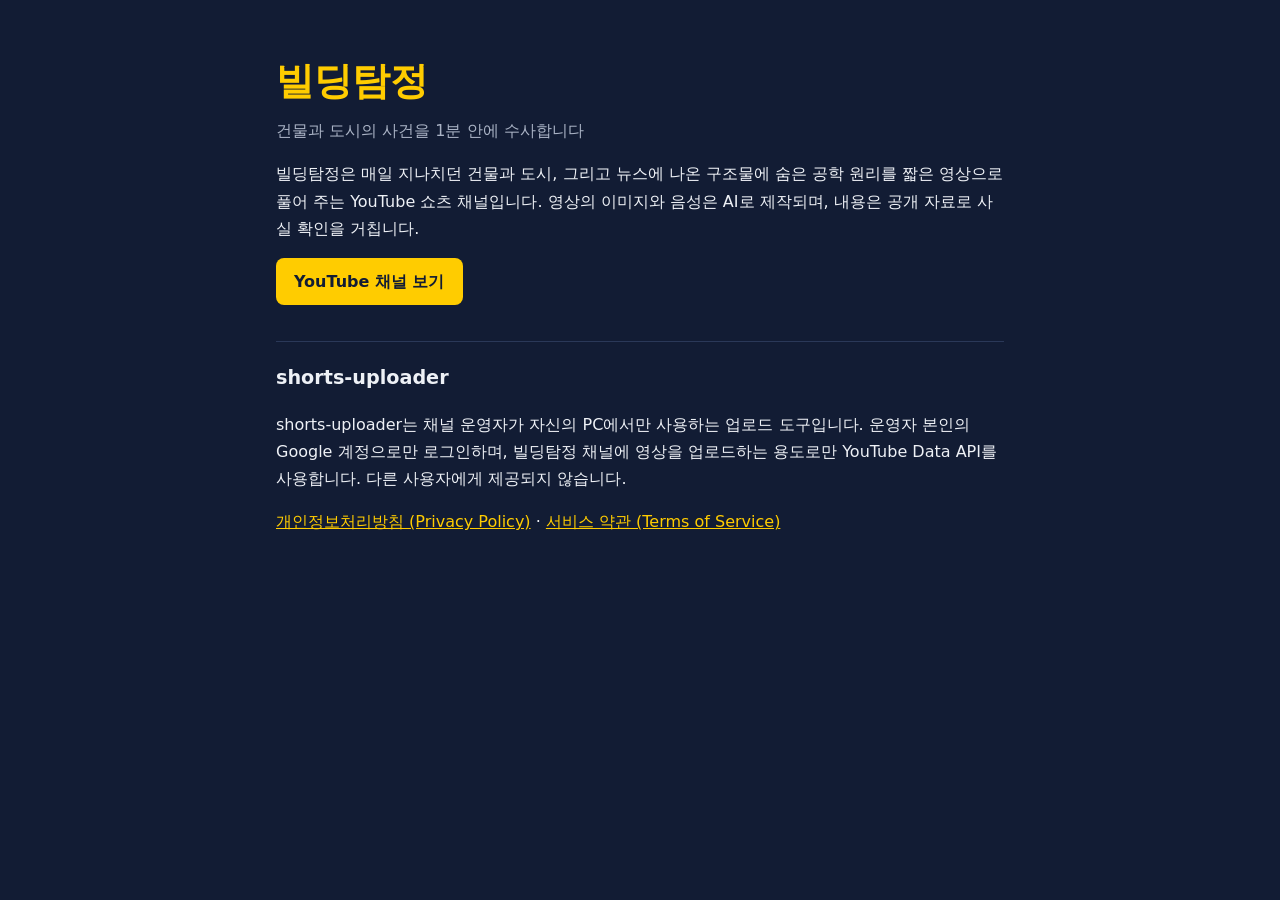
==== index.html @ f4584ab4 "Add channel homepage, privacy policy and terms Co-Authored-By: Claude Opus 5.5 <noreply@anthropic.co" ====
<!doctype html>
<html lang="ko">
<head>
<meta charset="utf-8">
<meta name="viewport" content="width=device-width, initial-scale=1">
<title>빌딩탐정</title>
<meta name="description" content="빌딩탐정 — 건물과 도시의 사건을 1분 안에 수사하는 YouTube 쇼츠 채널">
<link rel="stylesheet" href="style.css">
</head>
<body>
<main>
  <h1>빌딩탐정</h1>
  <p class="tag">건물과 도시의 사건을 1분 안에 수사합니다</p>
  <p>빌딩탐정은 매일 지나치던 건물과 도시, 그리고 뉴스에 나온 구조물에 숨은 공학 원리를 짧은 영상으로 풀어 주는 YouTube 쇼츠 채널입니다.
     영상의 이미지와 음성은 AI로 제작되며, 내용은 공개 자료로 사실 확인을 거칩니다.</p>
  <p><a class="btn" href="https://www.youtube.com/@%EB%B9%8C%EB%94%A9%ED%83%90%EC%A0%95">YouTube 채널 보기</a></p>

  <h2>shorts-uploader</h2>
  <p>shorts-uploader는 채널 운영자가 자신의 PC에서만 사용하는 업로드 도구입니다. 운영자 본인의 Google 계정으로만 로그인하며,
     빌딩탐정 채널에 영상을 업로드하는 용도로만 YouTube Data API를 사용합니다. 다른 사용자에게 제공되지 않습니다.</p>
  <p><a href="privacy.html">개인정보처리방침 (Privacy Policy)</a> · <a href="terms.html">서비스 약관 (Terms of Service)</a></p>
</main>
</body>
</html>
---- style.css ----
:root { --bg: #121c34; --fg: #eef1f6; --muted: #aab3c5; --accent: #ffcc00; }
* { box-sizing: border-box; }
body { margin: 0; background: var(--bg); color: var(--fg); font-family: "Malgun Gothic", "Apple SD Gothic Neo", system-ui, sans-serif; line-height: 1.7; }
main { max-width: 760px; margin: 0 auto; padding: 48px 16px 64px; }
h1 { color: var(--accent); font-size: 2.4rem; margin: 0 0 4px; }
h2 { font-size: 1.2rem; margin-top: 36px; border-top: 1px solid #2a3858; padding-top: 20px; }
.tag { color: var(--muted); margin-top: 0; }
a { color: var(--accent); }
.btn { display: inline-block; background: var(--accent); color: #121c34; padding: 10px 18px; border-radius: 8px; text-decoration: none; font-weight: 700; }
hr { border: 0; border-top: 1px solid #2a3858; margin: 40px 0 0; }
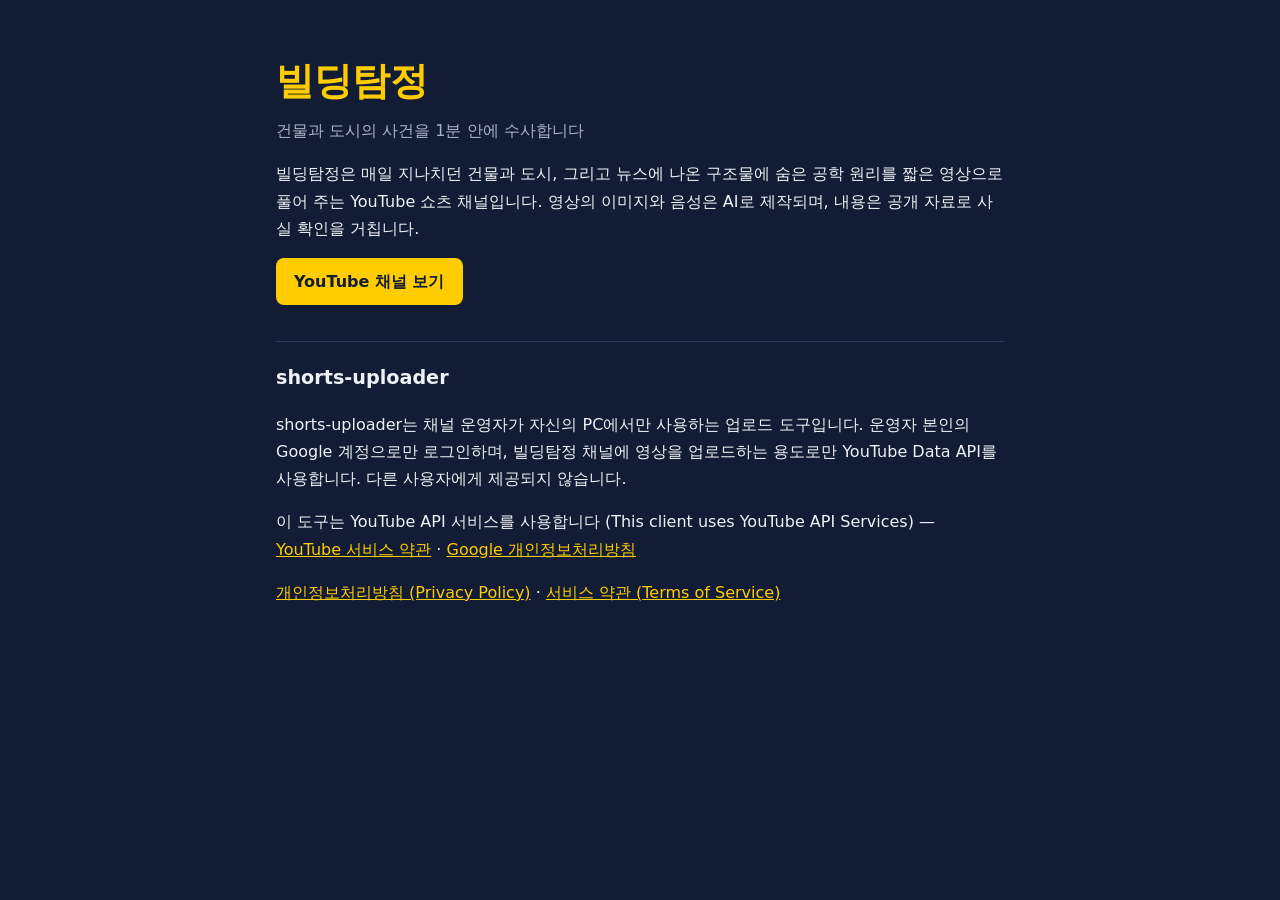
==== commit 820ffe57: "Add YouTube API Services notice and data deletion policy Co-Authored-By: Claude Opus 5.5 <noreply@an" ====
--- a/index.html
+++ b/index.html
@@ -4,6 +4,7 @@
 <meta charset="utf-8">
 <meta name="viewport" content="width=device-width, initial-scale=1">
 <title>빌딩탐정</title>
+<meta name="google-site-verification" content="v-irAIrPsMSM4kDPayMnolD71Tdhm9u7WuJZmRA0hPc" />
 <meta name="description" content="빌딩탐정 — 건물과 도시의 사건을 1분 안에 수사하는 YouTube 쇼츠 채널">
 <link rel="stylesheet" href="style.css">
 </head>
@@ -18,6 +19,9 @@
   <h2>shorts-uploader</h2>
   <p>shorts-uploader는 채널 운영자가 자신의 PC에서만 사용하는 업로드 도구입니다. 운영자 본인의 Google 계정으로만 로그인하며,
      빌딩탐정 채널에 영상을 업로드하는 용도로만 YouTube Data API를 사용합니다. 다른 사용자에게 제공되지 않습니다.</p>
+  <p>이 도구는 YouTube API 서비스를 사용합니다 (This client uses YouTube API Services) —
+     <a href="https://www.youtube.com/t/terms">YouTube 서비스 약관</a> ·
+     <a href="https://policies.google.com/privacy">Google 개인정보처리방침</a></p>
   <p><a href="privacy.html">개인정보처리방침 (Privacy Policy)</a> · <a href="terms.html">서비스 약관 (Terms of Service)</a></p>
 </main>
 </body>
